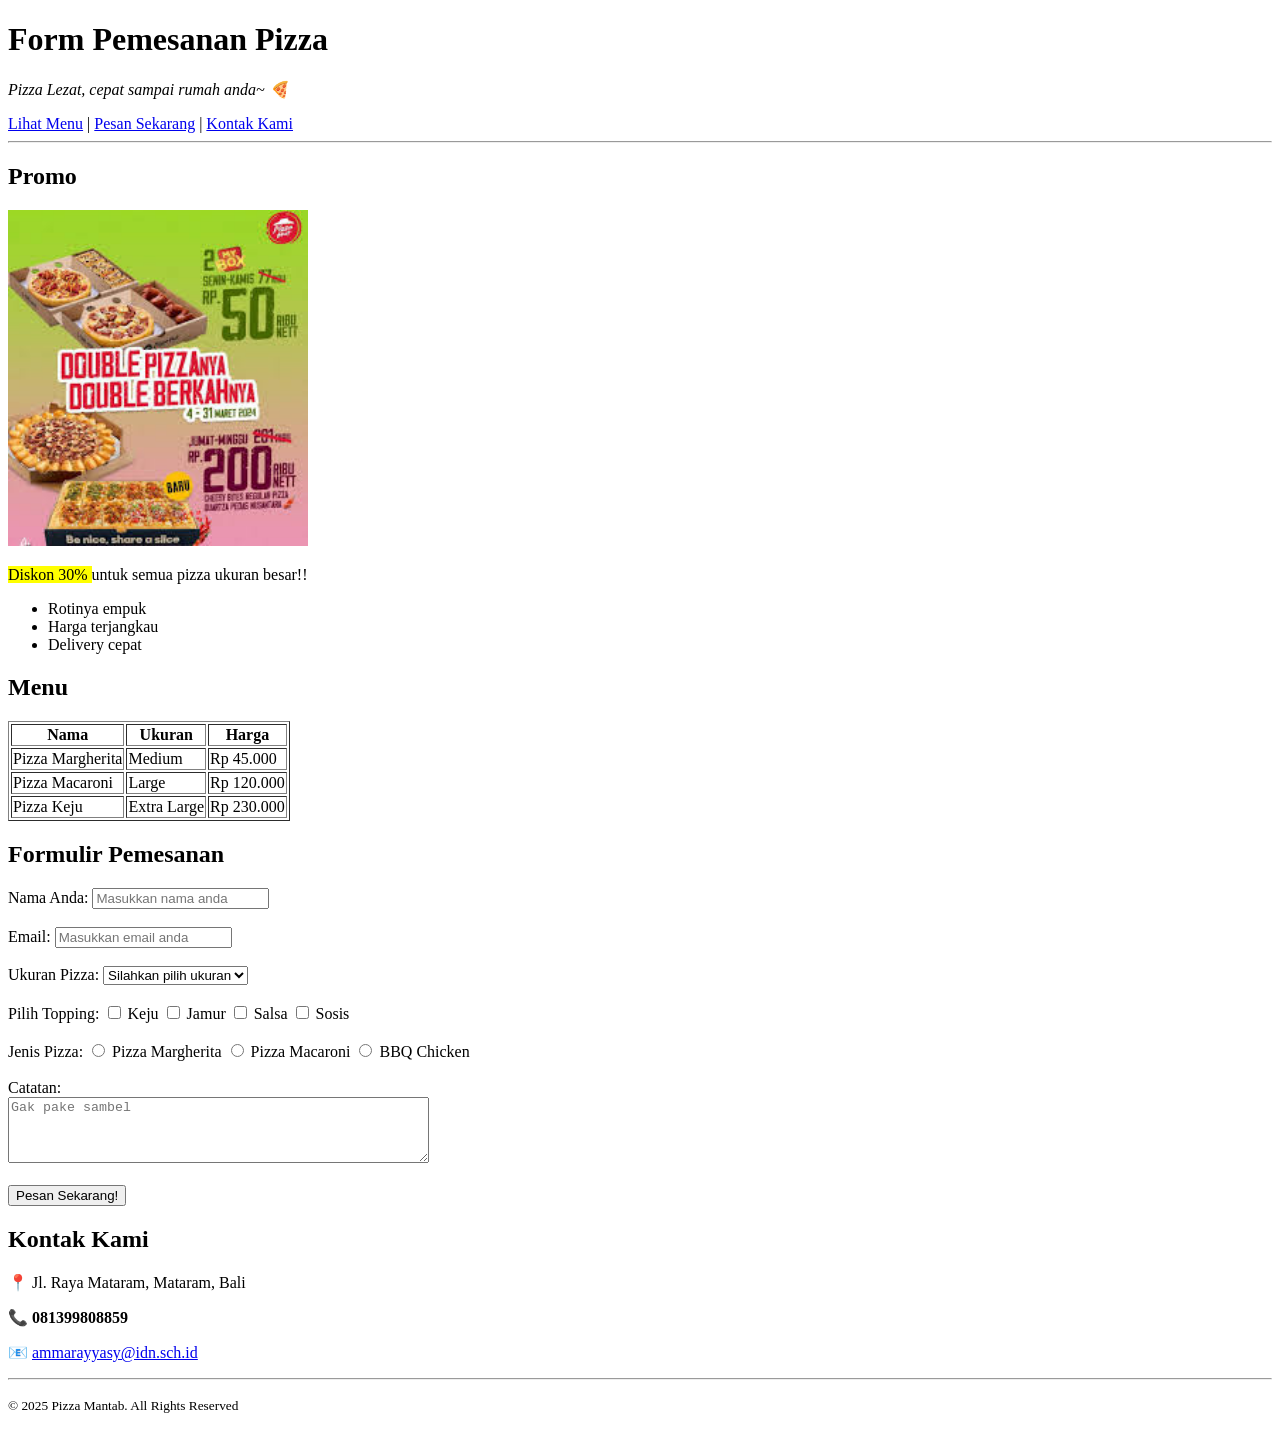
==== index.html @ cca30b95 "Update and rename form.html to index.html" ====
<!DOCTYPE html>
<html lang="en">
<head>
    <meta charset="UTF-8">
    <meta name="viewport" content="width=device-width, initial-scale=1.0">
    <title>Pemesanan Pizza Online</title>

    <!-- fav icon -->
    <link rel="shortcut icon" href="pizza.jpg" type="image/x-icon">
</head>
<body>
    <!-- Header -->
    <header>
        <h1>Form Pemesanan Pizza</h1>
        <p><i>Pizza Lezat, cepat sampai rumah anda~ 🍕</i></p>
        <nav>
            <a href="#menu">Lihat Menu</a> |
            <a href="#order">Pesan Sekarang</a> |
            <a href="#contact">Kontak Kami</a>
        </nav>
        <hr>
    </header>

    <!-- Section: Promo -->
    <section>
        <h2>Promo</h2>
        <img src="promo.jpg" alt="Promo Pizza" width="300">
        <p><mark>Diskon  30% </mark> untuk semua pizza ukuran besar!!</p>
        <ul>
            <li>Rotinya empuk</li>
            <li>Harga terjangkau</li>
            <li>Delivery cepat</li>
        </ul>
    </section>

    <!-- Section: Menu -->
    <section id="menu">
        <h2>Menu</h2>
        <table border="1">
            <thead>
                <tr>
                    <th>Nama</th>
                    <th>Ukuran</th>
                    <th>Harga</th>
                </tr>
            </thead>
            <tbody>
                <tr>
                    <td>Pizza Margherita</td>
                    <td>Medium</td>
                    <td>Rp 45.000</td>
                </tr>
                <tr>
                    <td>Pizza Macaroni</td>
                    <td>Large</td>
                    <td>Rp 120.000</td>
                </tr>
                <tr>
                    <td>Pizza Keju</td>
                    <td>Extra Large</td>
                    <td>Rp 230.000</td>
                </tr>
            </tbody>
        </table>
    </section>

    <!-- Form pemesanan -->
    <section id="order">
        <h2>Formulir Pemesanan</h2>
        <form action="">
            <label for="nama">Nama Anda:</label>
            <input id="nama" type="text" placeholder="Masukkan nama anda">
            <br>
            <br>

            <label for="email">Email:</label>
            <input id="email" type="email" placeholder="Masukkan email anda">
            <br>
            <br>

            <label for="ukuran">Ukuran Pizza:</label>
            <select name="ukuran" id="ukuran">
                <option value="">Silahkan pilih ukuran</option>
                <option value="large">Large</option>
                <option value="medium">Medium</option>
                <option value="small">Small</option>
            </select>
            <br>
            <br>

            <label for="topping">Pilih Topping:</label>
            <input type="checkbox" name="topping" id="topping" value="keju"> Keju
            <input type="checkbox" name="topping" id="topping" value="jamur"> Jamur
            <input type="checkbox" name="topping" id="topping" value="salsa"> Salsa
            <input type="checkbox" name="topping" id="topping" value="sosis"> Sosis
            <br>
            <br>

            <label for="jenis">Jenis Pizza:</label>
            <input type="radio" name="jenis" value="margherita"> Pizza Margherita
            <input type="radio" name="jenis" value="macaroni"> Pizza Macaroni
            <input type="radio" name="jenis" value="bbq"> BBQ Chicken
            <br>
            <br>

            <label for="catatan">Catatan:</label>
            <br>
            <textarea name="catatan" id="catatan" rows="4" cols="50" placeholder="Gak pake sambel"></textarea>
            <br>
            <br>

            <button type="submit">Pesan Sekarang!</button>
        </form>
    </section>

    <!-- Section: Kontak -->
    <section id="contact">
        <h2>Kontak Kami</h2>
        <p>📍 Jl. Raya Mataram, Mataram, Bali</p>
        <p>📞 <b>081399808859</b></p>
        <p>📧 <a href="mailto:ammarayyasy@idn.sch.id">ammarayyasy@idn.sch.id</a></p>
    </section>

    <!-- Footer -->
    <footer>
        <hr>
        <p><small>&copy; 2025 Pizza Mantab. All Rights Reserved</small></p>
    </footer>

</body>
</html>
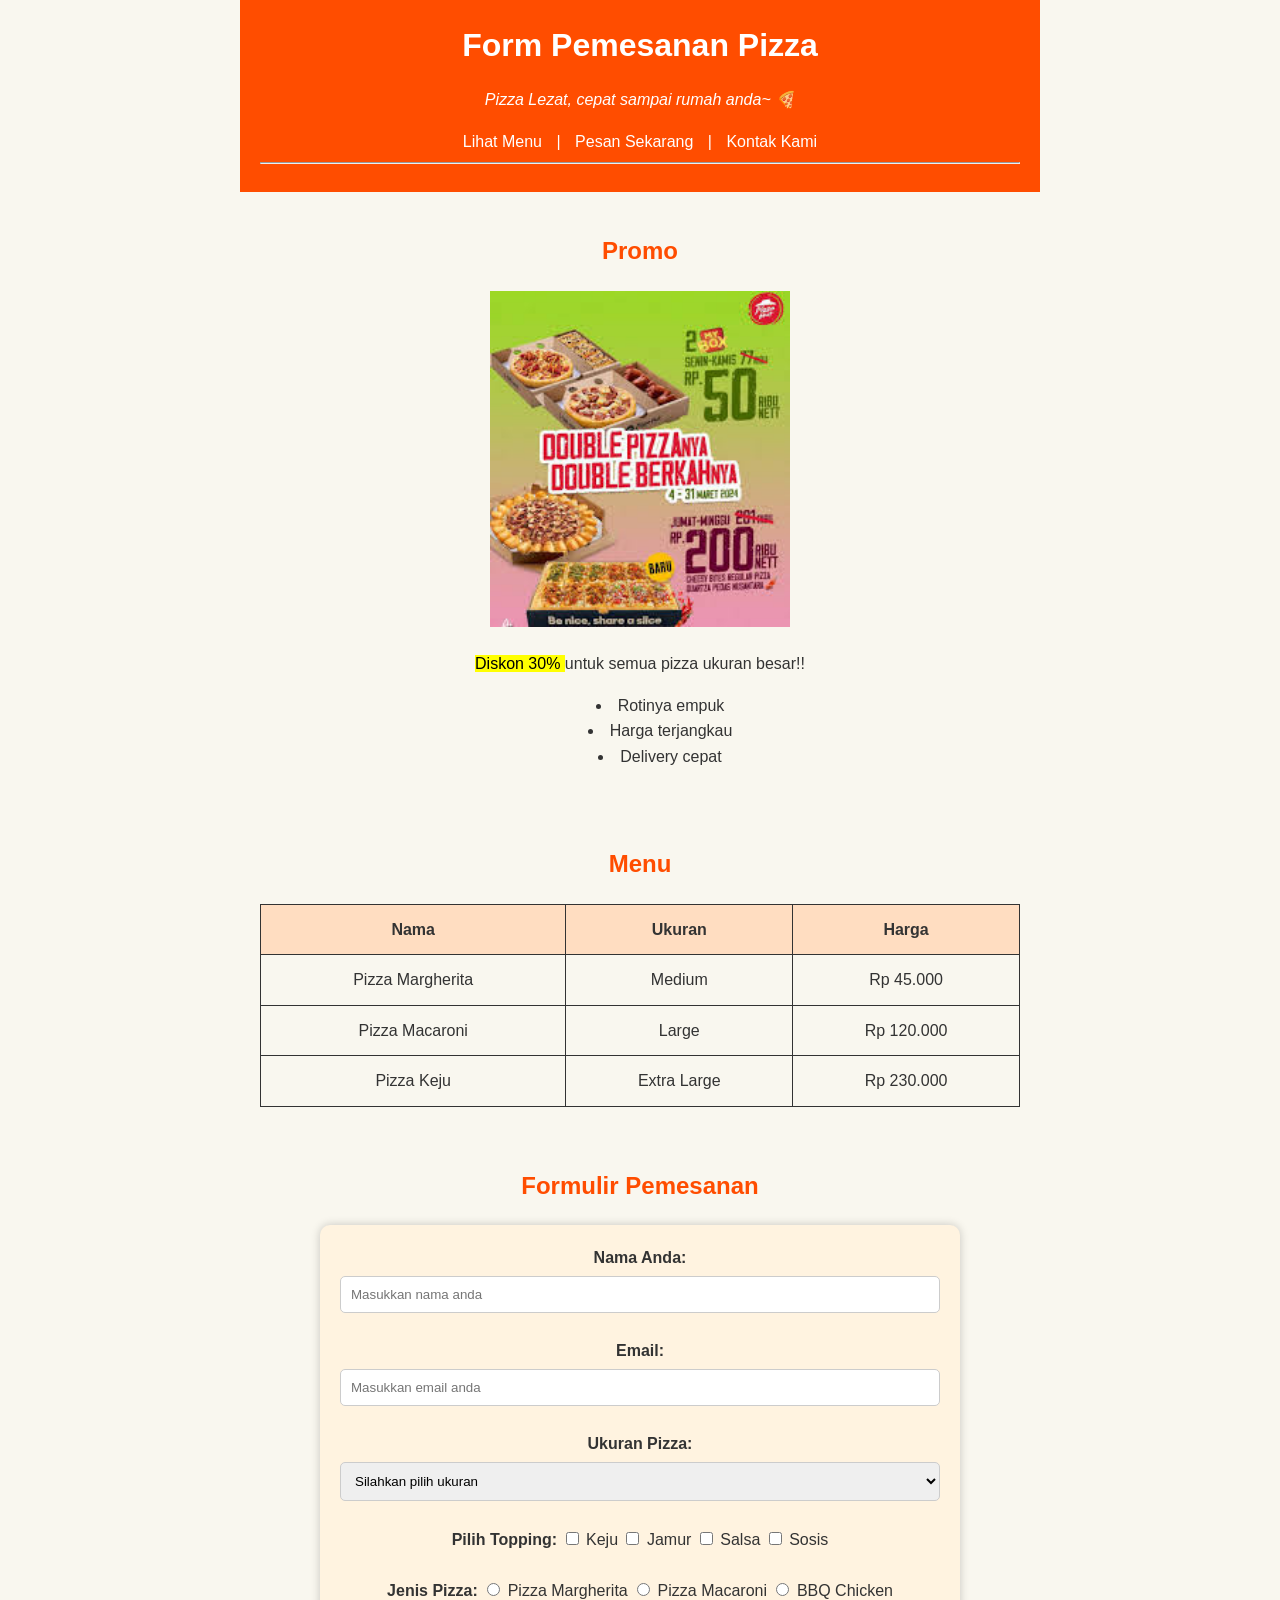
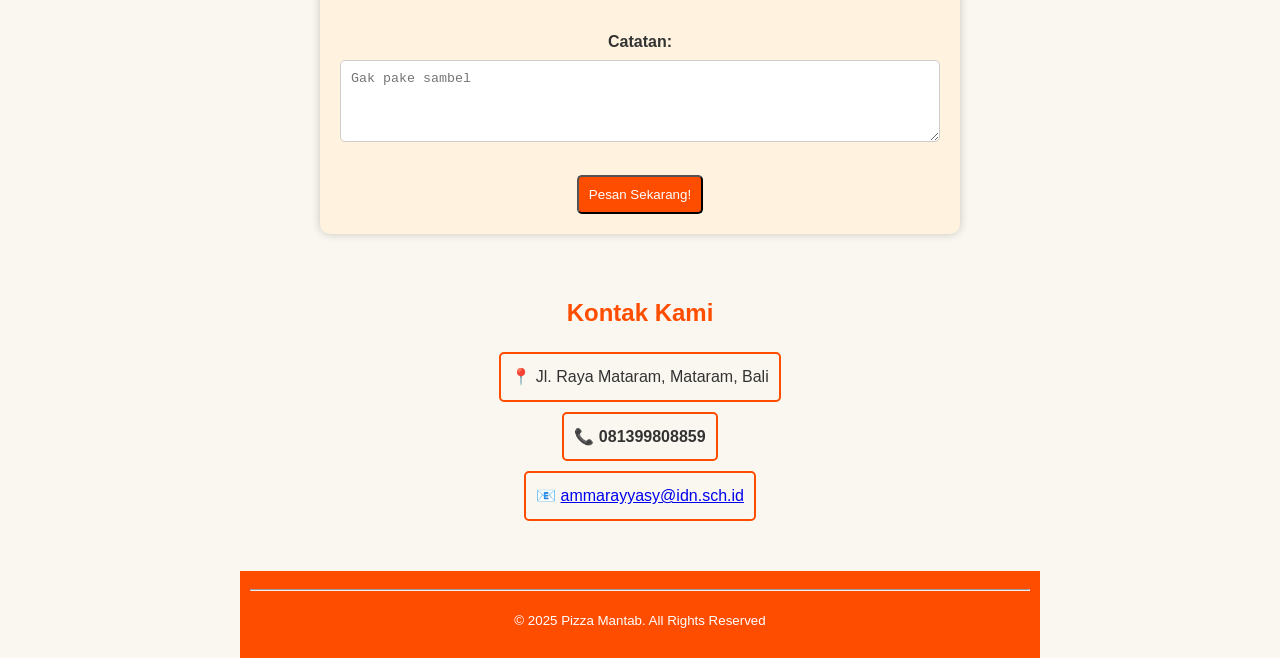
==== commit 5d1ec05c: "web pizza form jadi" ====
--- a/index.html
+++ b/index.html
@@ -1,131 +1,136 @@
-<!DOCTYPE html>
-<html lang="en">
-<head>
-    <meta charset="UTF-8">
-    <meta name="viewport" content="width=device-width, initial-scale=1.0">
-    <title>Pemesanan Pizza Online</title>
-
-    <!-- fav icon -->
-    <link rel="shortcut icon" href="pizza.jpg" type="image/x-icon">
-</head>
-<body>
-    <!-- Header -->
-    <header>
-        <h1>Form Pemesanan Pizza</h1>
-        <p><i>Pizza Lezat, cepat sampai rumah anda~ 🍕</i></p>
-        <nav>
-            <a href="#menu">Lihat Menu</a> |
-            <a href="#order">Pesan Sekarang</a> |
-            <a href="#contact">Kontak Kami</a>
-        </nav>
-        <hr>
-    </header>
-
-    <!-- Section: Promo -->
-    <section>
-        <h2>Promo</h2>
-        <img src="promo.jpg" alt="Promo Pizza" width="300">
-        <p><mark>Diskon  30% </mark> untuk semua pizza ukuran besar!!</p>
-        <ul>
-            <li>Rotinya empuk</li>
-            <li>Harga terjangkau</li>
-            <li>Delivery cepat</li>
-        </ul>
-    </section>
-
-    <!-- Section: Menu -->
-    <section id="menu">
-        <h2>Menu</h2>
-        <table border="1">
-            <thead>
-                <tr>
-                    <th>Nama</th>
-                    <th>Ukuran</th>
-                    <th>Harga</th>
-                </tr>
-            </thead>
-            <tbody>
-                <tr>
-                    <td>Pizza Margherita</td>
-                    <td>Medium</td>
-                    <td>Rp 45.000</td>
-                </tr>
-                <tr>
-                    <td>Pizza Macaroni</td>
-                    <td>Large</td>
-                    <td>Rp 120.000</td>
-                </tr>
-                <tr>
-                    <td>Pizza Keju</td>
-                    <td>Extra Large</td>
-                    <td>Rp 230.000</td>
-                </tr>
-            </tbody>
-        </table>
-    </section>
-
-    <!-- Form pemesanan -->
-    <section id="order">
-        <h2>Formulir Pemesanan</h2>
-        <form action="">
-            <label for="nama">Nama Anda:</label>
-            <input id="nama" type="text" placeholder="Masukkan nama anda">
-            <br>
-            <br>
-
-            <label for="email">Email:</label>
-            <input id="email" type="email" placeholder="Masukkan email anda">
-            <br>
-            <br>
-
-            <label for="ukuran">Ukuran Pizza:</label>
-            <select name="ukuran" id="ukuran">
-                <option value="">Silahkan pilih ukuran</option>
-                <option value="large">Large</option>
-                <option value="medium">Medium</option>
-                <option value="small">Small</option>
-            </select>
-            <br>
-            <br>
-
-            <label for="topping">Pilih Topping:</label>
-            <input type="checkbox" name="topping" id="topping" value="keju"> Keju
-            <input type="checkbox" name="topping" id="topping" value="jamur"> Jamur
-            <input type="checkbox" name="topping" id="topping" value="salsa"> Salsa
-            <input type="checkbox" name="topping" id="topping" value="sosis"> Sosis
-            <br>
-            <br>
-
-            <label for="jenis">Jenis Pizza:</label>
-            <input type="radio" name="jenis" value="margherita"> Pizza Margherita
-            <input type="radio" name="jenis" value="macaroni"> Pizza Macaroni
-            <input type="radio" name="jenis" value="bbq"> BBQ Chicken
-            <br>
-            <br>
-
-            <label for="catatan">Catatan:</label>
-            <br>
-            <textarea name="catatan" id="catatan" rows="4" cols="50" placeholder="Gak pake sambel"></textarea>
-            <br>
-            <br>
-
-            <button type="submit">Pesan Sekarang!</button>
-        </form>
-    </section>
-
-    <!-- Section: Kontak -->
-    <section id="contact">
-        <h2>Kontak Kami</h2>
-        <p>📍 Jl. Raya Mataram, Mataram, Bali</p>
-        <p>📞 <b>081399808859</b></p>
-        <p>📧 <a href="mailto:ammarayyasy@idn.sch.id">ammarayyasy@idn.sch.id</a></p>
-    </section>
-
-    <!-- Footer -->
-    <footer>
-        <hr>
-        <p><small>&copy; 2025 Pizza Mantab. All Rights Reserved</small></p>
-    </footer>
-
-</body>
-</html>
+<!DOCTYPE html>
+<html lang="en">
+<head>
+    <meta charset="UTF-8">
+    <meta name="viewport" content="width=device-width, initial-scale=1.0">
+    <title>Pemesanan Pizza Online</title>
+
+    <!-- fav icon -->
+    <link rel="shortcut icon" href="pizza.jpg" type="image/x-icon">
+
+    <!-- css -->
+    <link rel="stylesheet" href="gaya.css">
+
+</head>
+<body>
+    <div class="container">
+        <!-- Header -->
+        <header>
+            <h1>Form Pemesanan Pizza</h1>
+            <p><i>Pizza Lezat, cepat sampai rumah anda~ 🍕</i></p>
+            <nav>
+                <a href="#menu">Lihat Menu</a> |
+                <a href="#order">Pesan Sekarang</a> |
+                <a href="#contact">Kontak Kami</a>
+            </nav>
+            <hr>
+        </header>
+
+        <!-- Section: Promo -->
+        <section>
+            <h2>Promo</h2>
+            <img src="/images/promo.jpg" alt="Promo Pizza" width="300">
+            <p><mark>Diskon  30% </mark> untuk semua pizza ukuran besar!!</p>
+            <ol>
+                <li>Rotinya empuk</li>
+                <li>Harga terjangkau</li>
+                <li>Delivery cepat</li>
+            </ol>
+        </section>
+
+        <!-- Section: Menu -->
+        <section id="menu">
+            <h2>Menu</h2>
+            <table border="1">
+                <thead>
+                    <tr>
+                        <th>Nama</th>
+                        <th>Ukuran</th>
+                        <th>Harga</th>
+                    </tr>
+                </thead>
+                <tbody>
+                    <tr>
+                        <td>Pizza Margherita</td>
+                        <td>Medium</td>
+                        <td>Rp 45.000</td>
+                    </tr>
+                    <tr>
+                        <td>Pizza Macaroni</td>
+                        <td>Large</td>
+                        <td>Rp 120.000</td>
+                    </tr>
+                    <tr>
+                        <td>Pizza Keju</td>
+                        <td>Extra Large</td>
+                        <td>Rp 230.000</td>
+                    </tr>
+                </tbody>
+            </table>
+        </section>
+
+        <!-- Form pemesanan -->
+        <section id="order">
+            <h2>Formulir Pemesanan</h2>
+            <form action="">
+                <label for="nama">Nama Anda:</label>
+                <input id="nama" type="text" placeholder="Masukkan nama anda">
+                <br>
+                <br>
+
+                <label for="email">Email:</label>
+                <input id="email" type="email" placeholder="Masukkan email anda">
+                <br>
+                <br>
+
+                <label for="ukuran">Ukuran Pizza:</label>
+                <select name="ukuran" id="ukuran">
+                    <option value="">Silahkan pilih ukuran</option>
+                    <option value="large">Large</option>
+                    <option value="medium">Medium</option>
+                    <option value="small">Small</option>
+                </select>
+                <br>
+                <br>
+
+                <label for="topping">Pilih Topping:</label>
+                <input type="checkbox" name="topping" id="topping" value="keju"> Keju
+                <input type="checkbox" name="topping" id="topping" value="jamur"> Jamur
+                <input type="checkbox" name="topping" id="topping" value="salsa"> Salsa
+                <input type="checkbox" name="topping" id="topping" value="sosis"> Sosis
+                <br>
+                <br>
+
+                <label for="jenis">Jenis Pizza:</label>
+                <input type="radio" name="jenis" value="margherita"> Pizza Margherita
+                <input type="radio" name="jenis" value="macaroni"> Pizza Macaroni
+                <input type="radio" name="jenis" value="bbq"> BBQ Chicken
+                <br>
+                <br>
+
+                <label for="catatan">Catatan:</label>
+                <br>
+                <textarea name="catatan" id="catatan" rows="4" cols="50" placeholder="Gak pake sambel"></textarea>
+                <br>
+                <br>
+
+                <button type="submit">Pesan Sekarang!</button>
+            </form>
+        </section>
+
+        <!-- Section: Kontak -->
+        <section id="contact">
+            <h2>Kontak Kami</h2>
+            <p>📍 Jl. Raya Mataram, Mataram, Bali</p>
+            <p>📞 <b>081399808859</b></p>
+            <p>📧 <a href="mailto:ammarayyasy@idn.sch.id">ammarayyasy@idn.sch.id</a></p>
+        </section>
+
+        <!-- Footer -->
+        <footer>
+            <hr>
+            <p><small>&copy; 2025 Pizza Mantab. All Rights Reserved</small></p>
+        </footer>
+    </div>
+</body>
+</html>
--- a/gaya.css
+++ b/gaya.css
@@ -0,0 +1,117 @@
+/* global style */
+body {
+    font-family: Arial, Helvetica, sans-serif;
+    margin: 0;
+    padding: 0;
+    line-height: 1.6;
+    background-color: #f9f7ef;
+    color: #333;
+    text-align: center;
+}
+
+.container {
+    max-width: 800px;
+    margin: auto;
+}
+
+/* header */
+header {
+    background-color: #ff4d00;
+    color: white;
+    padding: 20px;
+    text-align: center;
+}
+
+header h1 {
+    margin: 0;
+}
+
+nav a {
+    color: white;
+    text-decoration: none;
+    margin: 0 10px;
+}
+
+nav a:hover {
+    text-decoration: underline;
+}
+
+/* promo */
+section {
+    padding: 20px;
+}
+
+section h2 {
+    color: #ff4d00;
+}
+
+li {
+    list-style: inside;
+}
+
+/* menu */
+table {
+    width: 100%;
+    border-collapse: collapse;
+    margin-top: 10px;
+}
+
+table, th, td{
+    border: 1px solid #333;
+}
+
+th, td {
+    padding: 12px;
+}
+
+th {
+    background-color: #ffddc1;
+}
+
+/* form pemesanan */
+form {
+    background-color: #fff3e0;
+    padding: 20px;
+    border-radius: 10px;
+    max-width: 600px;
+    margin: auto;
+    box-shadow: 0 0 10px rgba(0, 0, 0, 0.2);
+}
+
+form label {
+    font-weight: bold;
+}
+
+input[type="text"], input[type="email"], select, textarea{
+    width: 100%;
+    padding: 10px;
+    margin-top: 5px;
+    border-radius: 5px;
+    border: 1px solid #ccc;
+    box-sizing: border-box;
+}
+
+button {
+    background-color: #ff4d00;
+    color: white;
+    padding: 10px;
+    border-radius: 5px;
+    cursor: pointer;
+}
+
+/* contact */
+#contact p {
+    border: 2px solid #ff4d00;
+    padding: 10px;
+    border-radius: 5px;
+    margin: 10px auto;
+    width: max-content;
+}
+
+/* footer */
+footer {
+    background-color: #ff4d00;
+    color: white;
+    padding: 10px;
+    margin-top: 20px;
+}
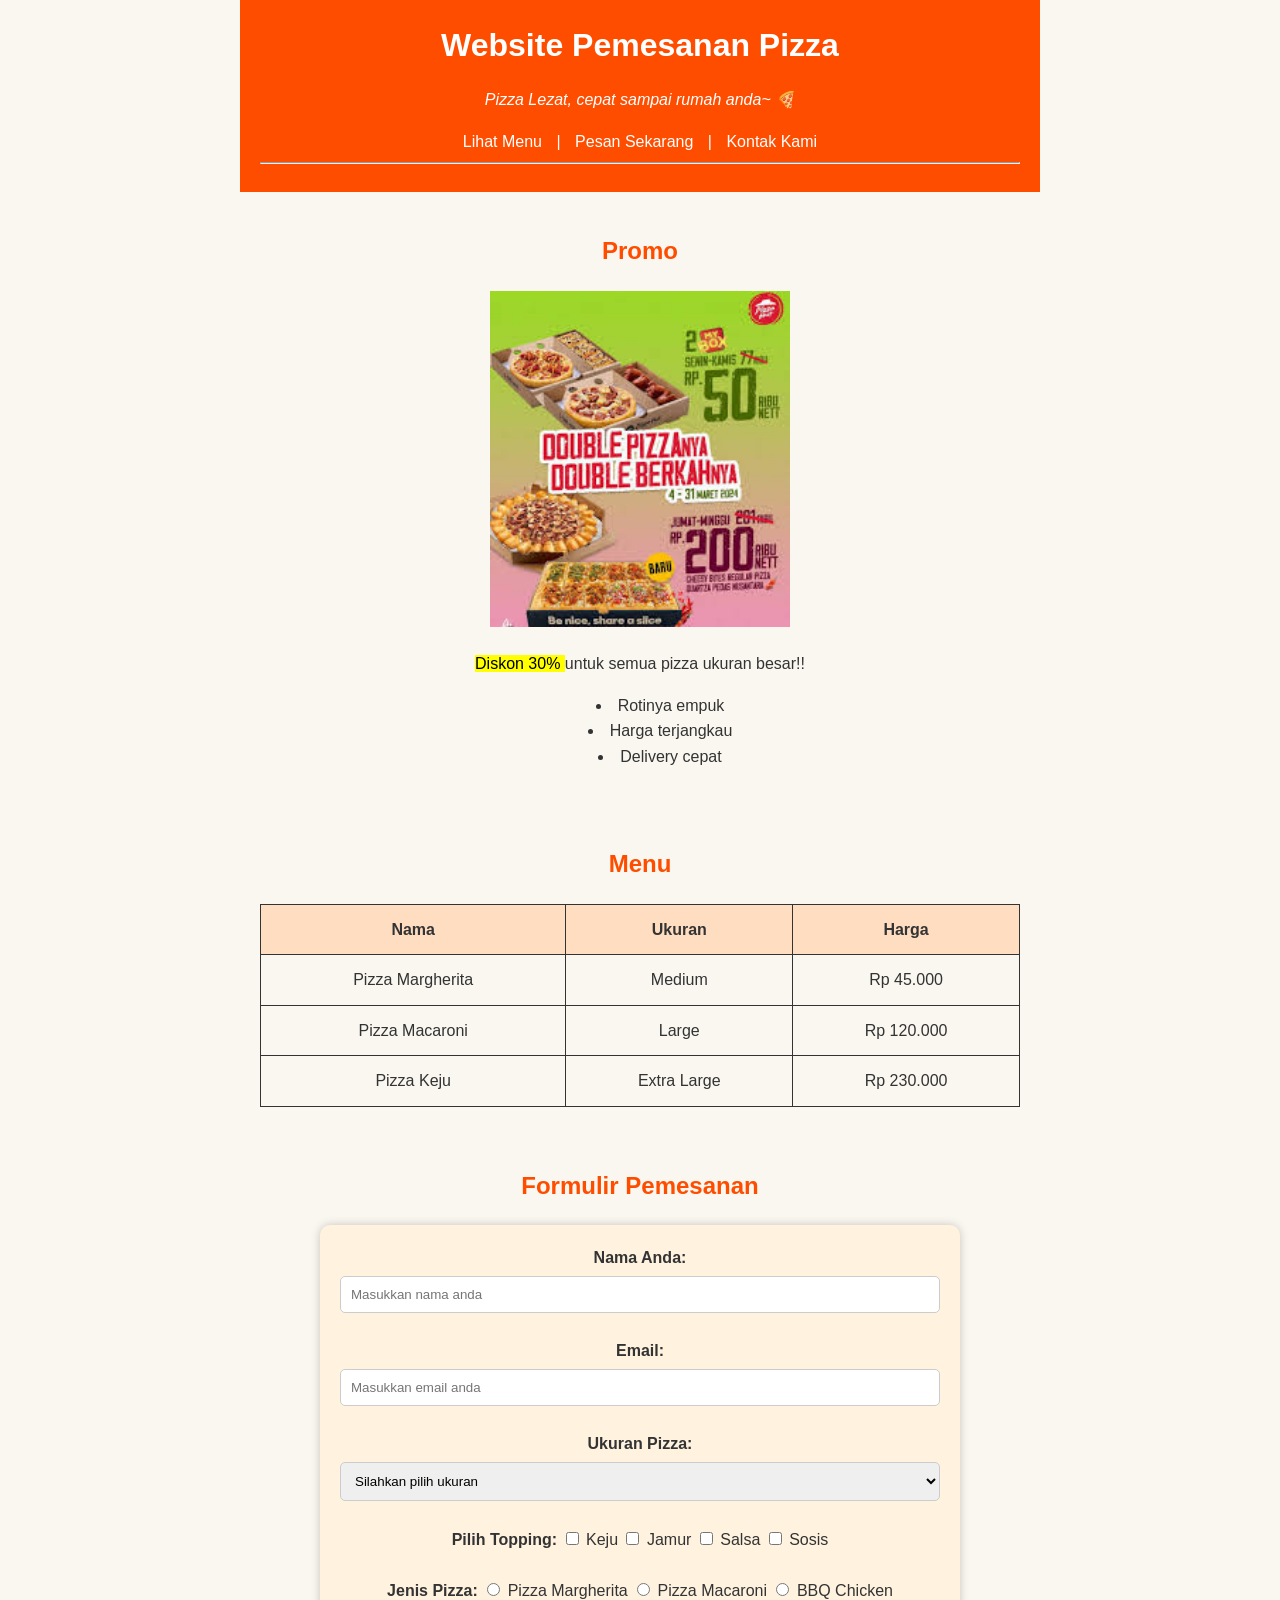
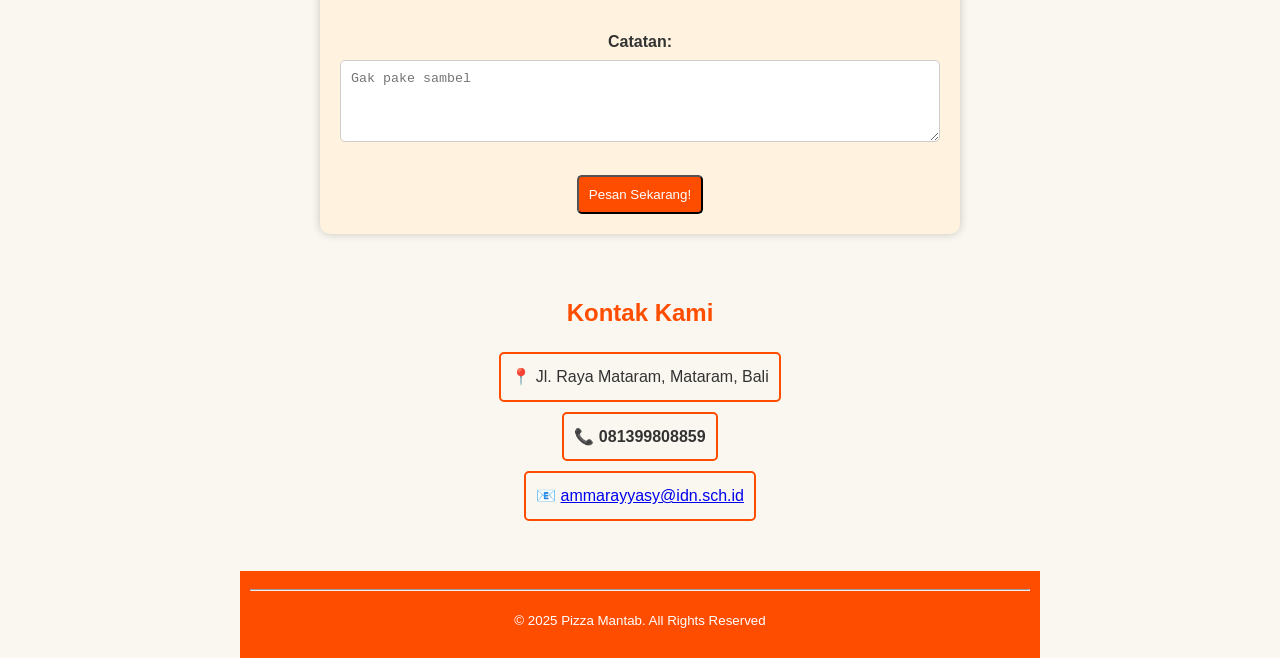
==== commit 353ec59f: "update judul" ====
--- a/index.html
+++ b/index.html
@@ -16,7 +16,7 @@
     <div class="container">
         <!-- Header -->
         <header>
-            <h1>Form Pemesanan Pizza</h1>
+            <h1>Website Pemesanan Pizza</h1>
             <p><i>Pizza Lezat, cepat sampai rumah anda~ 🍕</i></p>
             <nav>
                 <a href="#menu">Lihat Menu</a> |
